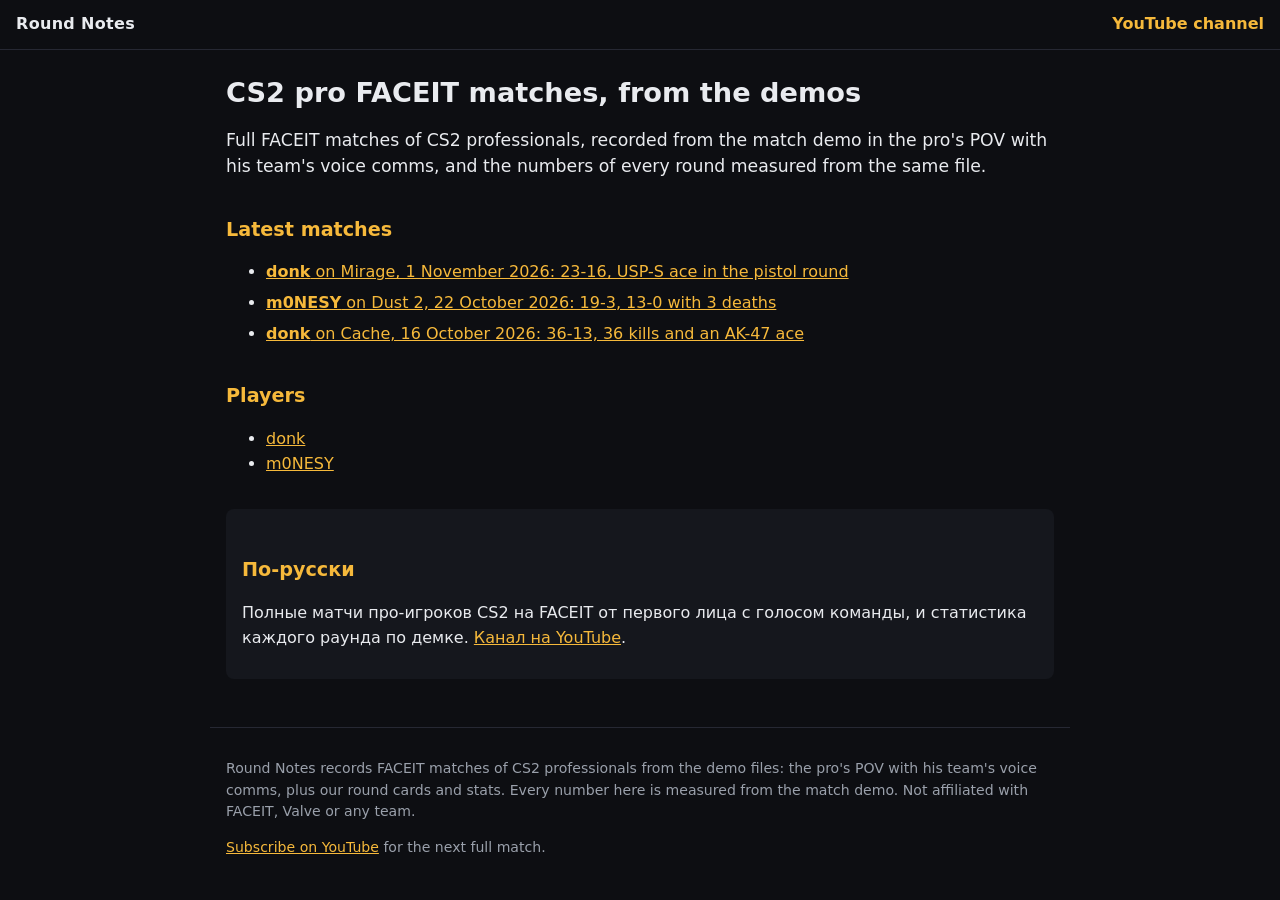
==== index.html @ 68d1f63b "Round Notes site: 3 matches, 2 players" ====
<!doctype html>
<html lang="en">
<head>
<meta charset="utf-8">
<meta name="viewport" content="width=device-width, initial-scale=1">
<title>Round Notes: CS2 pro FACEIT matches, POV with voice comms and demo stats</title>
<meta name="description" content="Full FACEIT matches of CS2 pros like donk and m0NESY, from their POV with team voice comms, with round by round stats measured from the demos.">
<link rel="canonical" href="https://khushnid.github.io/roundnotes/">
<meta property="og:type" content="website">
<meta property="og:title" content="Round Notes: CS2 pro FACEIT matches, POV with voice comms and demo stats">
<meta property="og:description" content="Full FACEIT matches of CS2 pros like donk and m0NESY, from their POV with team voice comms, with round by round stats measured from the demos.">
<meta property="og:url" content="https://khushnid.github.io/roundnotes/">

<link rel="stylesheet" href="style.css">
<script type="application/ld+json">{"@context": "https://schema.org", "@type": "WebSite", "name": "Round Notes", "url": "https://khushnid.github.io/roundnotes/"}</script>
</head>
<body>
<header><a class="brand" href="./">Round Notes</a><a class="yt" href="https://www.youtube.com/@RoundNotes">YouTube channel</a></header>
<main>
<h1>CS2 pro FACEIT matches, from the demos</h1>
<p class="answer">Full FACEIT matches of CS2 professionals, recorded from the match demo in the pro's POV with his team's voice comms, and the numbers of every round measured from the same file.</p>
<h2>Latest matches</h2>
<ul class="matches"><li><a href="matches/donk-faceit-mirage-2026-11-01/"><b>donk</b> on Mirage, 1 November 2026: 23-16, USP-S ace in the pistol round</a></li><li><a href="matches/m0nesy-faceit-dust2-2026-10-22/"><b>m0NESY</b> on Dust 2, 22 October 2026: 19-3, 13-0 with 3 deaths</a></li><li><a href="matches/donk-faceit-cache-2026-10-16/"><b>donk</b> on Cache, 16 October 2026: 36-13, 36 kills and an AK-47 ace</a></li></ul>
<h2>Players</h2>
<ul><li><a href="players/donk/">donk</a></li><li><a href="players/m0nesy/">m0NESY</a></li></ul>
<section lang="ru"><h2>По-русски</h2><p>Полные матчи про-игроков CS2 на FACEIT от первого лица с голосом команды, и статистика каждого раунда по демке. <a href="https://www.youtube.com/@RoundNotes">Канал на YouTube</a>.</p></section>

</main>
<footer>
<p>Round Notes records FACEIT matches of CS2 professionals from the demo files: the pro's POV with
his team's voice comms, plus our round cards and stats. Every number here is measured from the
match demo. Not affiliated with FACEIT, Valve or any team.</p>
<p><a href="https://www.youtube.com/@RoundNotes">Subscribe on YouTube</a> for the next full match.</p>
</footer>
</body>
</html>
---- style.css ----
:root{--bg:#0d0e12;--fg:#e9ebef;--mut:#9aa0ab;--gold:#f6b93b;--line:#262833;--card:#15171d}
*{box-sizing:border-box}body{margin:0;background:var(--bg);color:var(--fg);font:16px/1.55 system-ui,-apple-system,Segoe UI,Roboto,sans-serif}
header{display:flex;justify-content:space-between;align-items:center;padding:12px 16px;border-bottom:1px solid var(--line)}
header a{color:var(--fg);text-decoration:none}.brand{font-weight:800;letter-spacing:.02em}.yt{color:var(--gold)!important;font-weight:600}
main{max-width:860px;margin:0 auto;padding:16px}h1{font-size:1.7rem;line-height:1.2;margin:.4em 0}h2{font-size:1.2rem;margin-top:1.8em;color:var(--gold)}
a{color:var(--gold)}.answer{font-size:1.08rem}.crumbs{color:var(--mut);font-size:.9rem}.crumbs a{color:var(--mut)}
.video{position:relative;padding-top:56.25%;margin:16px 0;background:#000}.video iframe{position:absolute;inset:0;width:100%;height:100%;border:0}
.cta a{display:inline-block;margin:4px 8px 4px 0}table{border-collapse:collapse;width:100%;font-size:.92rem}
th,td{border-bottom:1px solid var(--line);padding:6px 8px;text-align:left;white-space:nowrap}th{color:var(--mut);font-weight:600}
tr.big td{background:#1d1a10}.scroll{overflow-x:auto}.stats{display:block;overflow-x:auto}.note,.source{color:var(--mut);font-size:.88rem}
ul.matches li{margin:6px 0}section[lang=ru]{margin-top:2em;padding:12px 16px;background:var(--card);border-radius:8px}
footer{max-width:860px;margin:32px auto 0;padding:16px;color:var(--mut);font-size:.88rem;border-top:1px solid var(--line)}
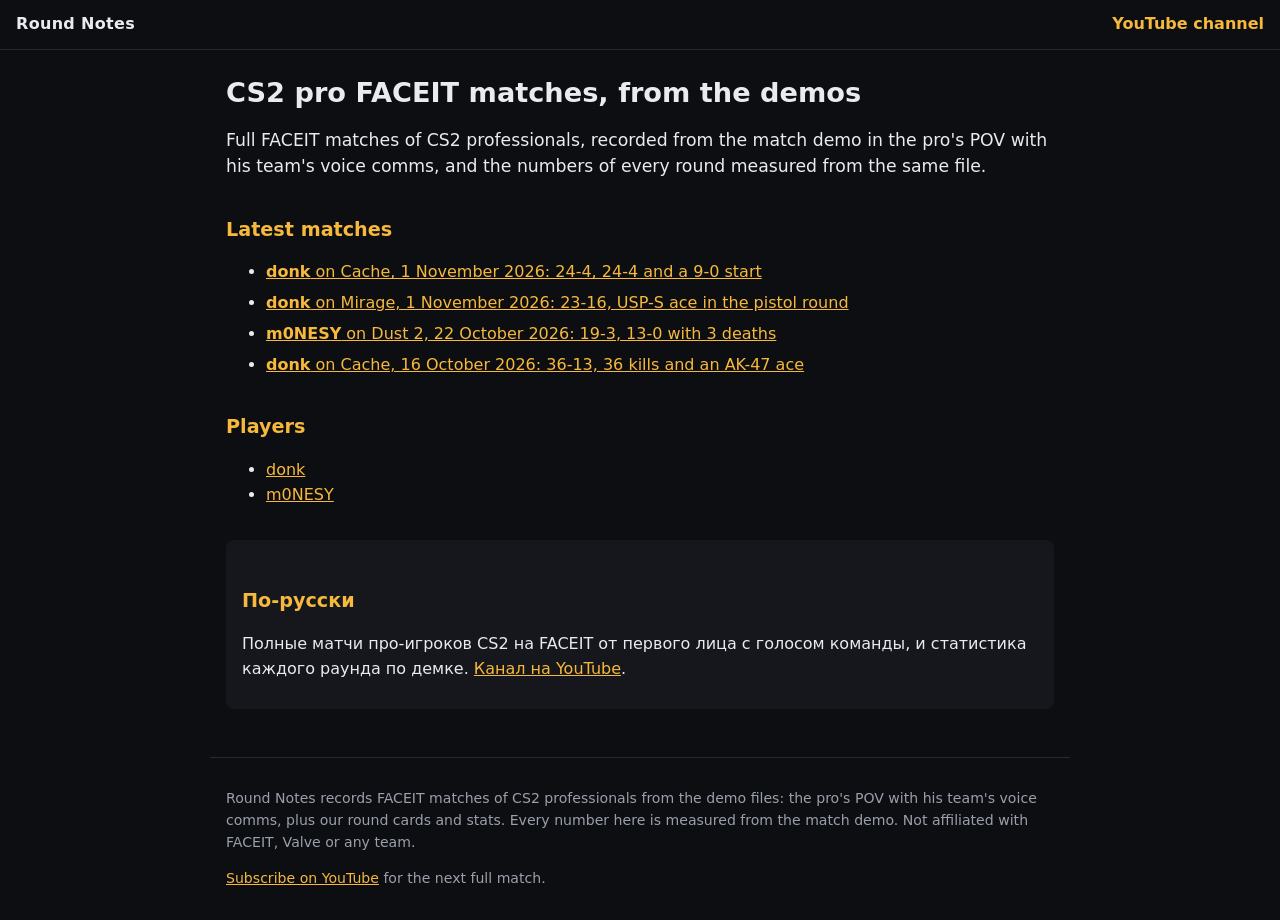
==== commit cce3e038: "Add donk Cache 1 Nov 2026 (24-4)" ====
--- a/index.html
+++ b/index.html
@@ -20,7 +20,7 @@
 <h1>CS2 pro FACEIT matches, from the demos</h1>
 <p class="answer">Full FACEIT matches of CS2 professionals, recorded from the match demo in the pro's POV with his team's voice comms, and the numbers of every round measured from the same file.</p>
 <h2>Latest matches</h2>
-<ul class="matches"><li><a href="matches/donk-faceit-mirage-2026-11-01/"><b>donk</b> on Mirage, 1 November 2026: 23-16, USP-S ace in the pistol round</a></li><li><a href="matches/m0nesy-faceit-dust2-2026-10-22/"><b>m0NESY</b> on Dust 2, 22 October 2026: 19-3, 13-0 with 3 deaths</a></li><li><a href="matches/donk-faceit-cache-2026-10-16/"><b>donk</b> on Cache, 16 October 2026: 36-13, 36 kills and an AK-47 ace</a></li></ul>
+<ul class="matches"><li><a href="matches/donk-faceit-cache-2026-11-01/"><b>donk</b> on Cache, 1 November 2026: 24-4, 24-4 and a 9-0 start</a></li><li><a href="matches/donk-faceit-mirage-2026-11-01/"><b>donk</b> on Mirage, 1 November 2026: 23-16, USP-S ace in the pistol round</a></li><li><a href="matches/m0nesy-faceit-dust2-2026-10-22/"><b>m0NESY</b> on Dust 2, 22 October 2026: 19-3, 13-0 with 3 deaths</a></li><li><a href="matches/donk-faceit-cache-2026-10-16/"><b>donk</b> on Cache, 16 October 2026: 36-13, 36 kills and an AK-47 ace</a></li></ul>
 <h2>Players</h2>
 <ul><li><a href="players/donk/">donk</a></li><li><a href="players/m0nesy/">m0NESY</a></li></ul>
 <section lang="ru"><h2>По-русски</h2><p>Полные матчи про-игроков CS2 на FACEIT от первого лица с голосом команды, и статистика каждого раунда по демке. <a href="https://www.youtube.com/@RoundNotes">Канал на YouTube</a>.</p></section>
